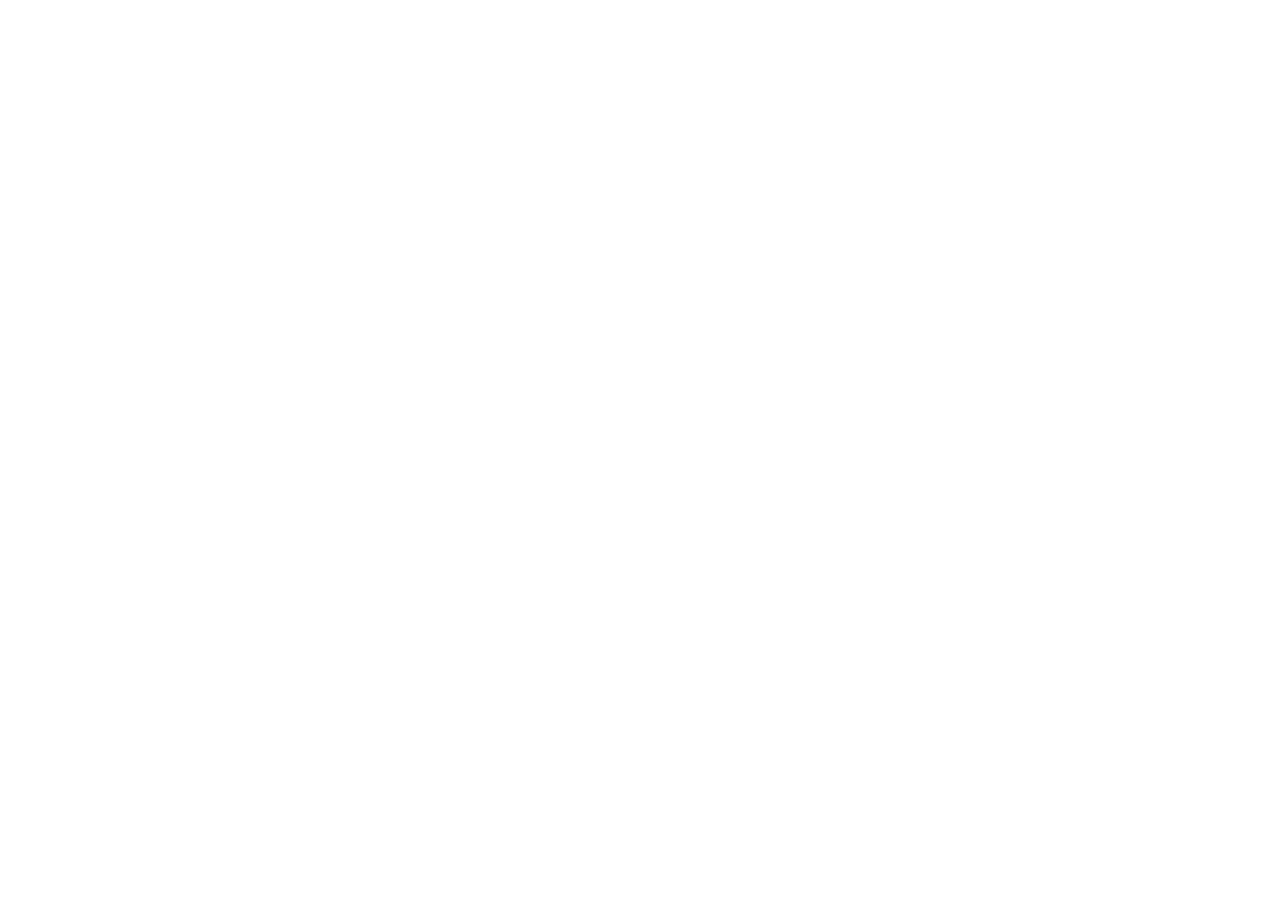
==== Dia 3 Repaso/index3.html @ 35309eb4 "REPASO #1 HTML" ====
<!DOCTYPE html>
<html lang="en">
<head>
    <meta charset="UTF-8">
    <meta name="viewport" content="width=device-width, initial-scale=1.0">
    <title>Muñeco</title>
    <link rel="stylesheet" href="style3.css">
</head>
<body>
    
</body>
</html>
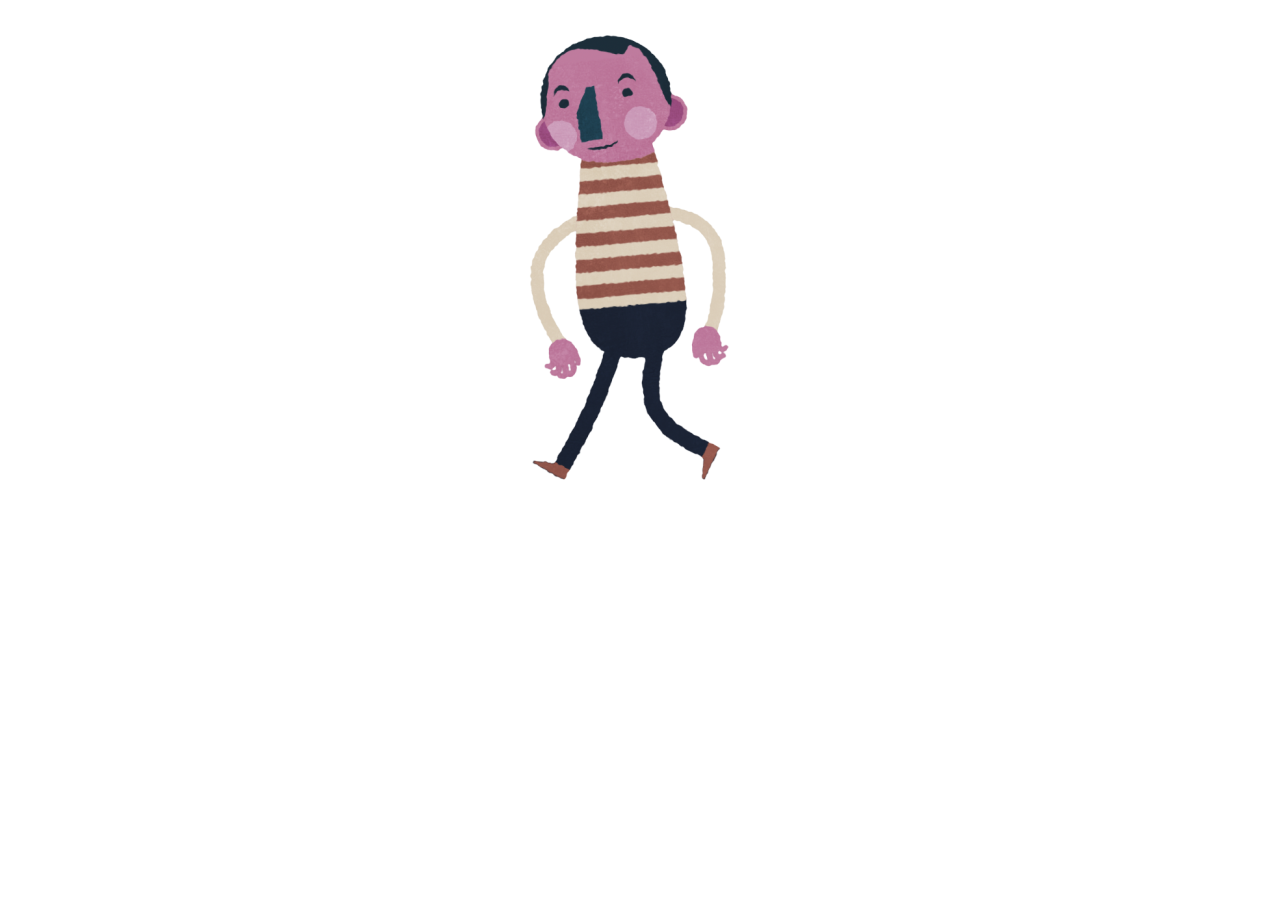
==== commit a8a7ea99: "REPASO #2 HTML" ====
--- a/Dia 3 Repaso/index3.html
+++ b/Dia 3 Repaso/index3.html
@@ -7,6 +7,6 @@
     <link rel="stylesheet" href="style3.css">
 </head>
 <body>
-    
+    <div class="caminador"></div>
 </body>
 </html>--- a/Dia 3 Repaso/style3.css
+++ b/Dia 3 Repaso/style3.css
@@ -0,0 +1,14 @@
+.caminador{
+    width: 500px;
+    height: 500px;
+    background: url("img/walker_frames.png");
+    margin: auto;
+    background-position: o 500px;
+    animation: caminata 1s steps(10) infinite;
+}
+
+@keyframes caminata{
+    0%{background-position: 0px 0px;}
+    100%{background-position: 0 -5000px;}
+    
+}